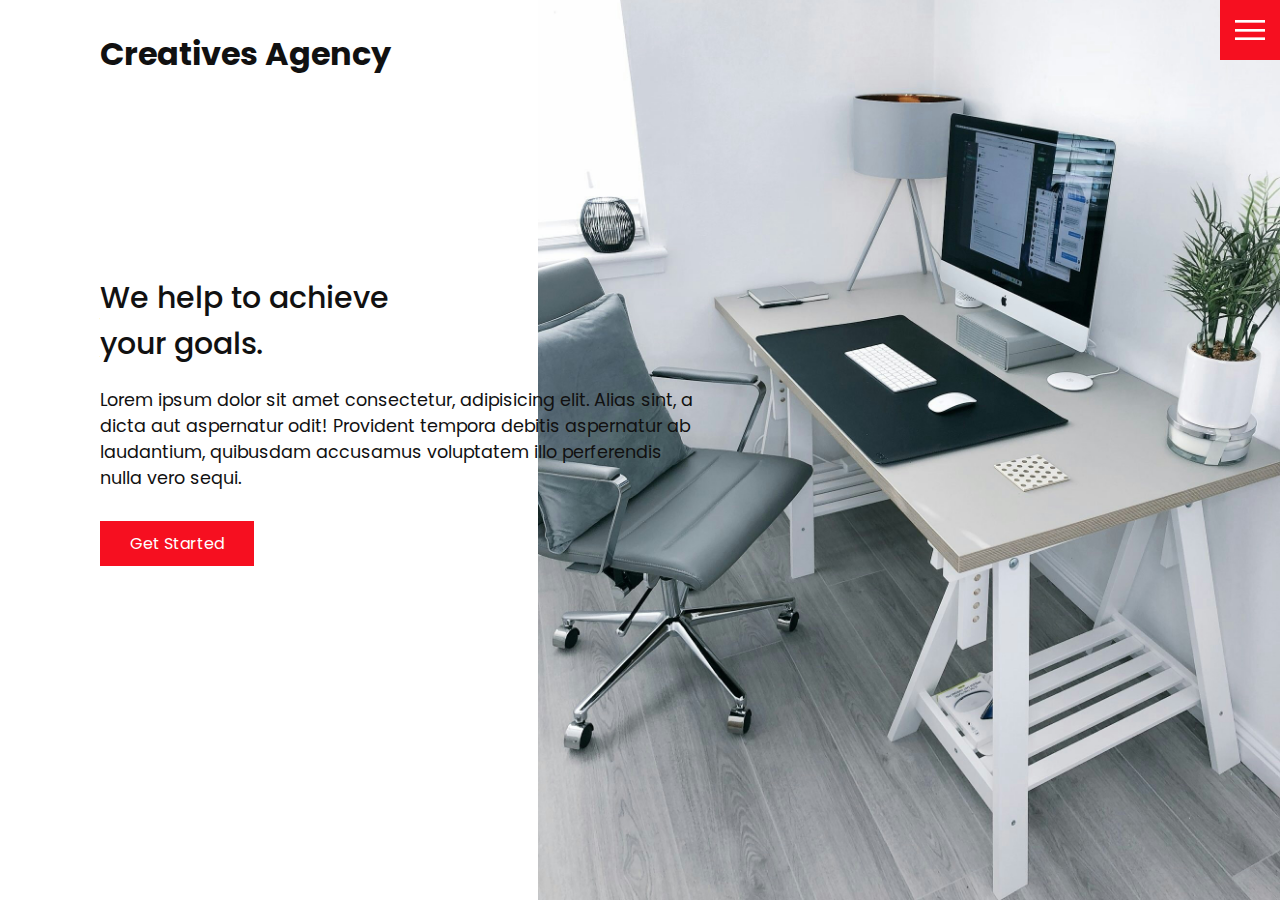
==== index.html @ 182d07f3 "first commit" ====
<!DOCTYPE html>
<html lang="en">
<head>
    <meta charset="UTF-8">
    <meta name="viewport" content="width=device-width, initial-scale=1.0">
    <link rel="stylesheet" href="css/style.css">
    <title>Creatives Agency</title>
</head>
<body>
    <header>
        <div class="logo">Creatives Agency</div>
        <div class="toggle"></div>
        <div class="navigation">
            <ul>
                <li><a href="index.html">Home</a></li>
                <li><a href="services.html">Services</a></li>
                <li><a href="work.html">Work</a></li>
                <li><a href="contact.html">Contact</a></li>
            </ul>
            <div class="social-bar">
                <ul>
                    <li><a href="https://facebook.com">
                        <img src="img/facebook.png" target="_blank" alt="">
                    </a>
                </li>
                    <li><a href="https://twitter.com">
                        <img src="img/twitter.png" target="_blank" alt="">
                    </a>
                </li>
                    <li><a href="https://instagram.com">
                        <img src="img/instagram.png" target="_blank" alt="">
                    </a>
                </li>
                </ul>
                <a href="mailto:sample@email.com" class="email-icon">
                    <img src="img/email.png" alt="">
                </a>
            </div>
        </div>
    </header>

    <section class="home">
        <img src="img/home-img.jpg" class="home-img" alt="">
        <div class="home-content">
            <h1>We help to achieve <br> your goals.</h1>
            <p>Lorem ipsum dolor sit amet consectetur, adipisicing elit. Alias sint, a dicta aut aspernatur odit! Provident tempora debitis aspernatur ab laudantium, quibusdam accusamus voluptatem illo perferendis nulla vero sequi.</p>
            <a href="contact.html" class="btn">Get Started</a>
        </div>
    </section>
    <script src="js/script.js"></script>
</body>
</html>
---- css/style.css ----
@import url('https://fonts.googleapis.com/css2?family=Poppins:ital,wght@0,100;0,200;0,300;0,400;0,500;0,600;0,700;0,800;0,900;1,100;1,200;1,300;1,400;1,500;1,600;1,700;1,800;1,900&display=swap');

:root {
    --primary-color: #f60f20;
    --secondary-color :#1b206e;
}

/* BASE STYLES */
* {
    box-sizing: border-box;
    margin: 0;
    padding: 0;
}

html, body {
    font-family: 'Poppins', sans-serif;
    color: #111;
}

h1 {
    font-size: 30px;
    font-weight: 500;
}

p {
    margin: 20px 0 10px;
    font-size: 1.1rem;
}

section {
    display: flex;
    flex-direction: column;
    height: 40vh;
    align-items: center;
    padding: 100px;
    margin-top: 60px;
}

section.home {
    flex-direction: row;
    margin-top: 0;
}

/* BUTTON */
.btn {
    cursor: pointer;
    display: inline-block;
    background: var(--primary-color);
    color: #fff;
    text-decoration: none;
    padding: 10px 30px;
    margin: 20px 0;
    border: 0;
}

.btn:hover {
    transform: scale(0.98);
}

.logo {
    position: absolute;
    top: 30px;
    left: 100px;
    font-size: 2rem;
    font-weight: 700;
    z-index: 20;
}

/* TOGGLE */
.toggle {
    position: fixed;
    top: 0;
    right: 0;
    width: 60px;
    height: 60px;
    background: var(--primary-color) url(../img/menu.png);
    background-size: 30px;
    background-position: center;
    background-repeat: no-repeat;
    z-index: 20;
    cursor: pointer;
}

.toggle.active {
    background: var(--primary-color) url(../img/close.png);
    background-size: 25px;
    background-position: center;
    background-repeat: no-repeat;
}

/* NAVIGATION */
.navigation {
    position: fixed;
    top: 0;
    left: 100%;
    width: 100%;
    height: 100%;
    background-color: #fff;
    z-index: 15;
    display: flex;
    justify-content: center;
    align-items: center;
}

.navigation.active {
    left: 0;
}

.navigation ul {
    position: relative;
}

.navigation ul li {
    position: relative;
    list-style: none;
    text-align: center;
}

.navigation ul li a {
    font-size: 2.2rem;
    color: #111;
    text-decoration: none;
    font-weight: 300;
}

.navigation ul li a:hover {
    color: var(--primary-color);
}

.navigation .social-bar {
    position: absolute;
    top: 0;
    left: 0;
    width: 60px;
    height: 100%;
    display: flex;
    justify-content: center;
    align-items: center;
}

.navigation .social-bar a {
    display: inline-block;
    transform: scale(0.5);
}

.navigation .email-icon {
    position: absolute;
    bottom: 20px;
    transform: scale(0.5);
}

/* HOMEPAGE */
.home-content {
    position: relative;
    z-index: 10;
    max-width: 600px;
    margin-top: 500px;
}

.home-img {
    position: absolute;
    bottom: 0;
    right: 0;
    height: 110%;
}

/* SERVICES PAGE */
.services {
    margin-top: 40px;
    display: grid;
    grid-template-columns: repeat(3, 1fr);
    gap: 40px;
    text-align: center;
}

.services .service {
    padding: 30px;
}

.services .service:hover {
    box-shadow: 0 10px 30px rgba(0, 0, 0, 0.1);
}

.services .service h2 {
    font-size: 24px;
    font-weight: 500;
    margin-top: 20px;
    color: var(--secondary-color);
}

.services .service .icon img {
    max-width: 100px;
}

/* WORK PAGE */
.portfolio {
    display: flex;
    flex-wrap: wrap;
    justify-content: center;
    margin-top: 20px;
}

.portfolio .item {
    position: relative;
    width: 300px;
    height: 300px;
    margin: 5px;
}

.portfolio .item img {
    width: 100%;
    height: 100%;
}

.portfolio .item .action {
    position: absolute;
    top: 0;
    left: 0;
    width: 100%;
    height: 100%;
    background: rgba(0, 0, 0, 0.8);
    display: flex;
    justify-content: center;
    align-items: center;
    opacity: 0;
    transition: 0.5s;
}

.portfolio .item:hover .action {
    opacity: 1;
}

.portfolio .item .action a {
    display: inline-block;
    color: #fff;
    text-decoration: none;
    border: 1px solid #fff;
    padding: 5px 15px;
}

/* CONTACT */
.contact {
    position: relative;
    width: 100%;
    margin-top: 50px;
    display: flex;
    justify-content: space-between;
    align-items: flex-start;
}

.contact-form {
    position: relative;
    background: #f9f9f9;
    width: calc(100% - 400px);
    padding: 60px 40px 20px;
}

.contact-form form {
    width: 100%;
}

.contact-form .row {
    width: 100%;
    display: flex;
}

.contact-form .input50 {
    width: 50%;
    margin: 0 10px;
}

.contact-form .input100 {
    width: 100%;
    margin: 0 10px;
}

.contact-form .row input,
.contact-form .row textarea {
    position: relative;
    border: 1px solid rgba(0, 0, 0, 0.2);
    color: #111;
    background: transparent;
    width: 100%;
    padding: 10px;
    outline: none;
    font-size: 16px;
    font-weight: 300;
    margin: 10px 0;
    resize: none;
}

.contact-form .row textarea {
    height: 150px;
}

.contact-form .row input[type='submit'] {
    background-color: var(--secondary-color);
    color: #fff;
    margin: 0;
    text-transform: uppercase;
    letter-spacing: 2px;
    font-weight: 300;
    border: 0;
    cursor: pointer;
}

.contact-info {
    width: 350px;
    background: #f9f9f9;
    padding: 60px 40px 20px;
}

.contact-info .info-box {
    display: flex;
    align-items: flex-start;
    margin-bottom: 40px;
}

.contact-info .info-box .contact-icon {
    width: 20px;
    margin-right: 40px;
}

.contact-info .info-box .details h4 {
    color: var(--secondary-color);
}

.contact-info .info-box .details p,
.contact-info .info-box .details a {
    color: #111;
}

@media (max-width: 1068px) {
    .home-img {
        display: none;
    }

    .logo {
        top:10px;
        left: 40px;
        font-size: 1.5rem;
    }

    section {
        padding: 100px 40px;
    }

    .navigation ul li a {
        font-size: 2rem;
    }

    .services {
        grid-template-columns: repeat(2, 1fr);
    }

    .contact {
        flex-direction: column;
    }

    .contact-form {
        width: 100%;
        padding: 30px 30px 20px;
    }

    .contact-form .row {
        flex-direction: column;
    }

    .contact-form .input50,
    .contact-form .input100 {
        width: 100%;
        margin: 0;
    }

    .contact-info {
        width: 100%;
        margin-top: 20px;
        padding: 30px 30px 20px;
    }
}

@media(max-width: 768px) {
    .services {
        grid-template-columns: 1fr;
    }

    .services .service {
        box-shadow: 0 10px 30px rgba(0, 0, 0, 0.1);
    }
}
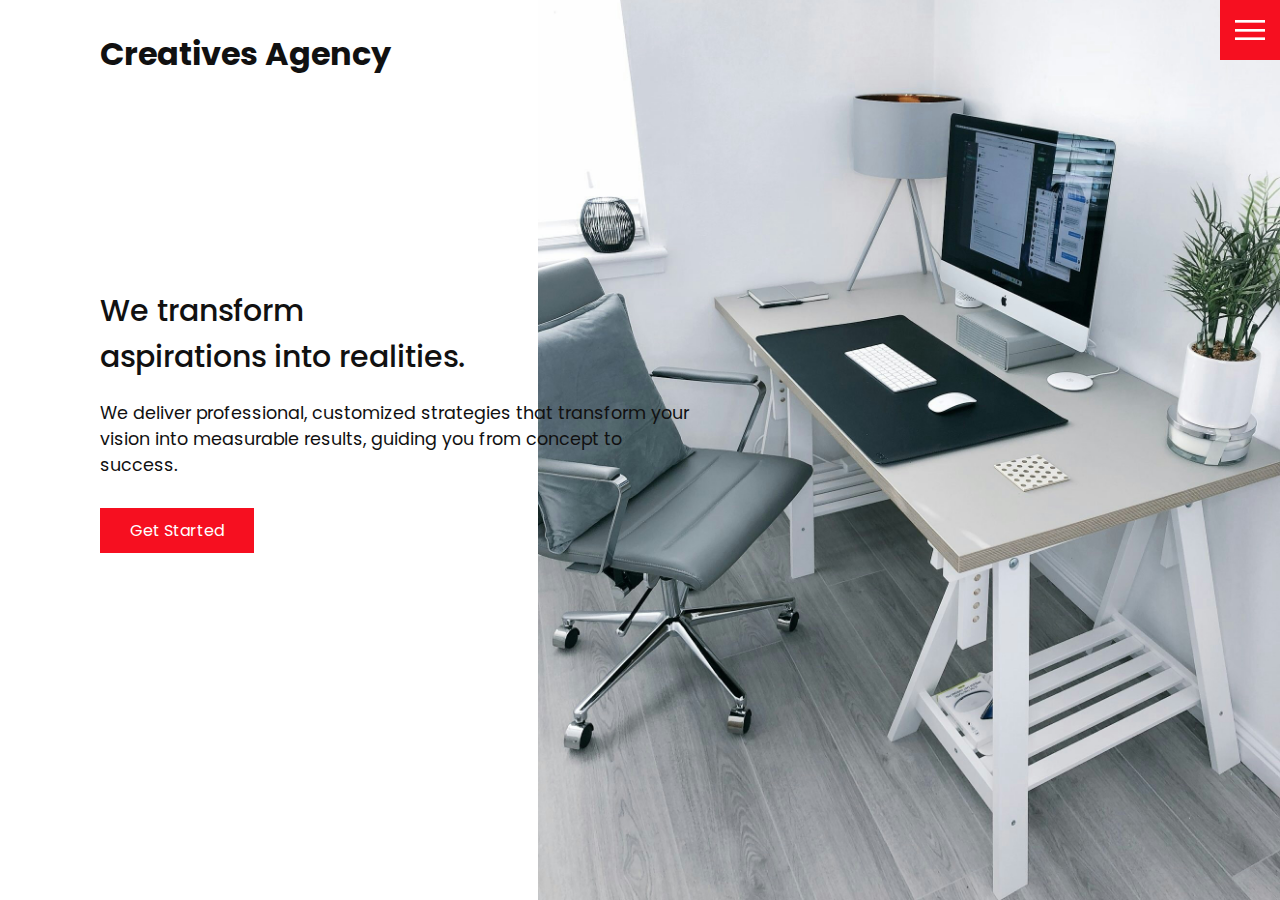
==== commit 52b2c858: "text changes" ====
--- a/index.html
+++ b/index.html
@@ -42,8 +42,8 @@
     <section class="home">
         <img src="img/home-img.jpg" class="home-img" alt="">
         <div class="home-content">
-            <h1>We help to achieve <br> your goals.</h1>
-            <p>Lorem ipsum dolor sit amet consectetur, adipisicing elit. Alias sint, a dicta aut aspernatur odit! Provident tempora debitis aspernatur ab laudantium, quibusdam accusamus voluptatem illo perferendis nulla vero sequi.</p>
+            <h1>We transform <br> aspirations into realities.</h1>
+            <p>We deliver professional, customized strategies that transform your vision into measurable results, guiding you from concept to success.</p>
             <a href="contact.html" class="btn">Get Started</a>
         </div>
     </section>
